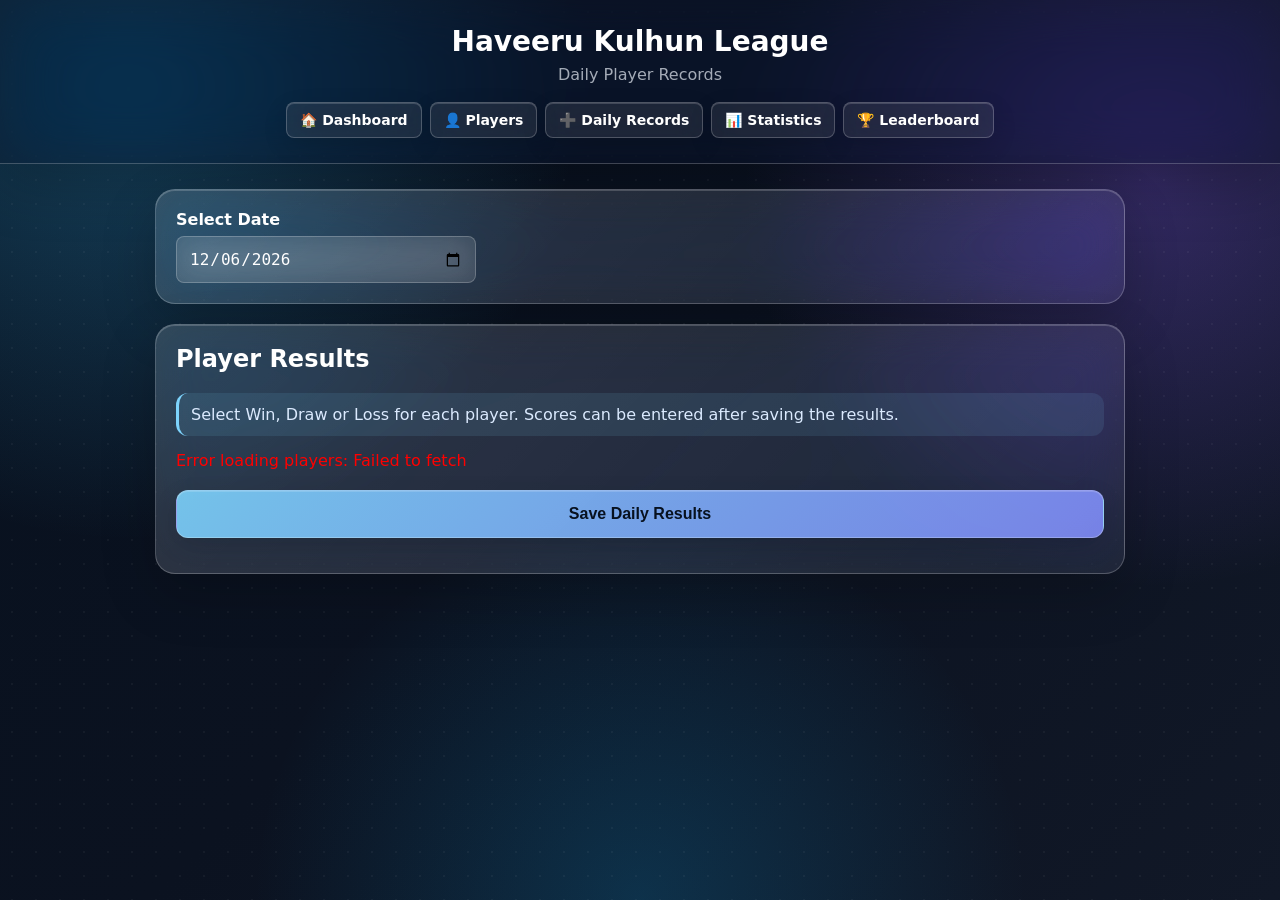
==== admin/index.html @ ac918f39 "Create index.html" ====
<!DOCTYPE html>
<html lang="en">

<head>

<meta charset="UTF-8">
<meta name="viewport" content="width=device-width, initial-scale=1.0">

<title>Haveeru Kulhun League - Daily Records</title>

<style>

* {
    box-sizing: border-box;
}

body {
    margin: 0;
    font-family: Arial, sans-serif;
    background: #f3f4f6;
    color: #111827;
}

/* =========================
   HEADER
========================= */

.header {
    background: #111827;
    color: white;
    padding: 25px 20px;
    text-align: center;
}

.header h1 {
    margin: 0;
    font-size: 28px;
}

.header p {
    margin: 7px 0 0;
    color: #d1d5db;
}

/* =========================
   NAVIGATION
========================= */

.nav {
    display: flex;
    justify-content: center;
    gap: 8px;
    flex-wrap: wrap;
    margin-top: 18px;
}

.nav a {
    color: white;
    text-decoration: none;
    background: rgba(255,255,255,0.12);
    padding: 9px 13px;
    border-radius: 8px;
    font-size: 14px;
    font-weight: bold;
}

.nav a:hover {
    background: rgba(255,255,255,0.22);
}

/* =========================
   CONTAINER
========================= */

.container {
    max-width: 1000px;
    margin: 25px auto;
    padding: 0 15px;
}

/* =========================
   CARDS
========================= */

.card {
    background: white;
    padding: 20px;
    border-radius: 14px;
    margin-bottom: 20px;
    box-shadow: 0 3px 12px rgba(0,0,0,0.08);
}

h2 {
    margin-top: 0;
}

/* =========================
   INPUTS
========================= */

label {
    display: block;
    font-weight: bold;
    margin-bottom: 7px;
}

input[type="date"],
input[type="number"] {
    width: 100%;
    padding: 12px;
    border: 1px solid #d1d5db;
    border-radius: 8px;
    font-size: 16px;
}

input[type="date"] {
    max-width: 300px;
}

/* =========================
   PLAYER ROW
========================= */

.player-row {
    display: grid;
    grid-template-columns: 1fr 180px;
    gap: 15px;
    align-items: center;
    padding: 14px 0;
    border-bottom: 1px solid #e5e7eb;
}

.player-row:last-child {
    border-bottom: none;
}

.player-name {
    font-weight: bold;
    font-size: 16px;
}

.result-select {
    width: 100%;
    padding: 10px;
    border: 1px solid #d1d5db;
    border-radius: 8px;
    font-size: 15px;
}

/* =========================
   BUTTONS
========================= */

.save-btn {
    width: 100%;
    background: #2563eb;
    color: white;
    border: none;
    padding: 14px;
    border-radius: 9px;
    font-size: 16px;
    font-weight: bold;
    cursor: pointer;
    margin-top: 20px;
}

.save-btn:hover {
    background: #1d4ed8;
}

.apply-btn {
    width: 100%;
    background: #16a34a;
    color: white;
    border: none;
    padding: 14px;
    border-radius: 9px;
    font-size: 16px;
    font-weight: bold;
    cursor: pointer;
    margin-top: 20px;
}

.apply-btn:hover {
    background: #15803d;
}

/* =========================
   SCORE SECTION
========================= */

.score-section {
    display: none;
}

.score-box {
    margin-top: 15px;
    padding: 16px;
    background: #f9fafb;
    border-radius: 10px;
}

.score-box h3 {
    margin-top: 0;
}

.score-grid {
    display: grid;
    grid-template-columns: 1fr 1fr;
    gap: 15px;
}

/* =========================
   MESSAGES
========================= */

.message {
    margin-top: 15px;
    font-weight: bold;
    text-align: center;
}

.info {
    background: #eff6ff;
    border-left: 4px solid #2563eb;
    padding: 12px;
    margin: 15px 0;
    color: #1e40af;
    border-radius: 5px;
}

.no-players {
    text-align: center;
    color: #6b7280;
    padding: 25px;
}

/* =========================
   MOBILE
========================= */

/* =========================
   DAILY RECORD HISTORY
========================= */

.history-controls {
    display: flex;
    gap: 12px;
    align-items: end;
    flex-wrap: wrap;
}

.history-controls > div {
    flex: 1;
    min-width: 180px;
}

.history-btn {
    background: #111827;
    color: white;
    border: none;
    padding: 12px 18px;
    border-radius: 8px;
    font-weight: bold;
    cursor: pointer;
}

.history-btn:hover {
    background: #374151;
}

.history-table-wrap {
    overflow-x: auto;
    margin-top: 15px;
}

.history-table {
    width: 100%;
    border-collapse: collapse;
    min-width: 720px;
}

.history-table th,
.history-table td {
    padding: 11px 10px;
    border-bottom: 1px solid #e5e7eb;
    text-align: left;
    white-space: nowrap;
}

.history-table th {
    background: #f9fafb;
    font-size: 13px;
    text-transform: uppercase;
}

.badge {
    display: inline-block;
    padding: 5px 9px;
    border-radius: 999px;
    font-size: 12px;
    font-weight: bold;
}

.badge-win {
    background: #dcfce7;
    color: #166534;
}

.badge-draw {
    background: #fef3c7;
    color: #92400e;
}

.badge-loss {
    background: #fee2e2;
    color: #991b1b;
}

.history-action {
    border: none;
    padding: 7px 10px;
    border-radius: 7px;
    cursor: pointer;
    font-weight: bold;
    margin-right: 5px;
}

.edit-record-btn {
    background: #dbeafe;
    color: #1d4ed8;
}

.delete-record-btn {
    background: #fee2e2;
    color: #b91c1c;
}

.history-empty {
    text-align: center;
    color: #6b7280;
    padding: 25px;
}

@media (max-width: 700px) {

    .player-row {
        grid-template-columns: 1fr;
        gap: 8px;
    }

    .score-grid {
        grid-template-columns: 1fr;
    }

    .nav {
        gap: 6px;
    }

    .nav a {
        font-size: 13px;
        padding: 8px 10px;
    }

}


/* LIQUID GLASS THEME */
:root{--line:rgba(255,255,255,.22);--muted:rgba(226,232,240,.72)}
*{box-sizing:border-box}
body{
 margin:0!important;min-height:100vh;color:#f8fafc!important;
 font-family:Inter,ui-sans-serif,system-ui,-apple-system,"Segoe UI",sans-serif!important;
 background:
 radial-gradient(circle at 10% 10%,rgba(56,189,248,.28),transparent 32%),
 radial-gradient(circle at 90% 20%,rgba(139,92,246,.30),transparent 30%),
 radial-gradient(circle at 50% 100%,rgba(14,165,233,.20),transparent 35%),
 linear-gradient(135deg,#07111f,#0b1220 48%,#111827)!important;
 background-attachment:fixed;
}
body:before{content:"";position:fixed;inset:0;pointer-events:none;opacity:.3;background-image:radial-gradient(rgba(255,255,255,.14) 1px,transparent 1px);background-size:24px 24px}
.header{
 background:rgba(15,23,42,.42)!important;border-bottom:1px solid var(--line)!important;
 backdrop-filter:blur(28px) saturate(150%)!important;-webkit-backdrop-filter:blur(28px) saturate(150%)!important;
 box-shadow:0 18px 60px rgba(0,0,0,.22)!important;position:relative;z-index:1
}
.header p{color:var(--muted)!important}
.nav a{
 color:#fff!important;background:rgba(255,255,255,.08)!important;border:1px solid var(--line)!important;
 backdrop-filter:blur(16px)!important;-webkit-backdrop-filter:blur(16px)!important;
 box-shadow:inset 0 1px 0 rgba(255,255,255,.16),0 8px 25px rgba(0,0,0,.12)!important;transition:.2s
}
.nav a:hover{background:rgba(255,255,255,.18)!important;transform:translateY(-1px)}
.container{position:relative;z-index:1}
.card,.score-box{
 background:linear-gradient(135deg,rgba(255,255,255,.16),rgba(255,255,255,.07))!important;
 border:1px solid var(--line)!important;border-radius:20px!important;
 box-shadow:inset 0 1px 0 rgba(255,255,255,.18),0 20px 55px rgba(0,0,0,.20)!important;
 backdrop-filter:blur(24px) saturate(150%)!important;-webkit-backdrop-filter:blur(24px) saturate(150%)!important;
 color:#fff!important
}
input,select{
 background:rgba(255,255,255,.09)!important;color:#fff!important;border:1px solid var(--line)!important;
 backdrop-filter:blur(15px)!important;-webkit-backdrop-filter:blur(15px)!important
}
input::placeholder{color:rgba(226,232,240,.55)!important}
select option{background:#111827;color:#fff}
label,h2,h3{color:#fff!important}
.info{
 background:rgba(125,211,252,.10)!important;border-left:3px solid #7dd3fc!important;
 color:#dbeafe!important;border-radius:12px!important
}
.player-row{
 background:rgba(255,255,255,.06)!important;border:1px solid rgba(255,255,255,.12)!important;
 border-radius:14px!important
}
.save-btn,.apply-btn,.history-btn,.history-action{
 border:1px solid rgba(255,255,255,.24)!important;border-radius:12px!important;
 box-shadow:inset 0 1px 0 rgba(255,255,255,.15),0 8px 25px rgba(0,0,0,.12)!important;transition:.2s
}
.save-btn,.apply-btn{background:linear-gradient(135deg,rgba(125,211,252,.9),rgba(129,140,248,.9))!important;color:#07111f!important}
.history-btn{background:rgba(255,255,255,.10)!important;color:#fff!important}
.edit-record-btn{background:rgba(125,211,252,.16)!important;color:#bae6fd!important}
.delete-record-btn{background:rgba(248,113,113,.16)!important;color:#fecaca!important}
.save-btn:hover,.apply-btn:hover,.history-btn:hover,.history-action:hover{transform:translateY(-1px);filter:brightness(1.1)}
.history-table{border-collapse:separate!important;border-spacing:0!important}
.history-table th{background:rgba(15,23,42,.58)!important;color:#e0f2fe!important;border-bottom:1px solid var(--line)!important}
.history-table td{color:#f8fafc!important;border-bottom:1px solid rgba(255,255,255,.10)!important}
.history-table tr:hover td{background:rgba(255,255,255,.05)!important}
.badge-win{background:rgba(74,222,128,.16)!important;color:#bbf7d0!important}
.badge-draw{background:rgba(250,204,21,.16)!important;color:#fef08a!important}
.badge-loss{background:rgba(248,113,113,.16)!important;color:#fecaca!important}
.message{color:#bae6fd!important}
.history-empty,.no-players{color:var(--muted)!important}
@media(max-width:700px){.header{padding:22px 12px!important}.container{padding:0 12px!important}.card,.score-box{border-radius:18px!important}}
</style>

</head>


<body>


<!-- =========================
     HEADER
========================= -->

<div class="header">

    <h1>
        Haveeru Kulhun League
    </h1>

    <p>
        Daily Player Records
    </p>


    <div class="nav">

        <a href="dashboard.html">
            🏠 Dashboard
        </a>

        <a href="players.html">
            👤 Players
        </a>

        <a href="index.html">
            ➕ Daily Records
        </a>

        <a href="stats.html">
            📊 Statistics
        </a>

        <a href="leaderboard.html">
            🏆 Leaderboard
        </a>

    </div>

</div>


<div class="container">


<!-- =========================
     DATE
========================= -->

<div class="card">

    <label>
        Select Date
    </label>

    <input
        type="date"
        id="matchDate"
        onchange="loadExistingRecords()"
    >

</div>


<!-- =========================
     PLAYER RESULTS
========================= -->

<div class="card">

    <h2>
        Player Results
    </h2>

    <div class="info">
        Select Win, Draw or Loss for each player.
        Scores can be entered after saving the results.
    </div>


    <div id="playersList">
        Loading players...
    </div>


    <button
        class="save-btn"
        onclick="saveDailyRecords()"
    >
        Save Daily Results
    </button>


    <div
        id="message"
        class="message"
    ></div>

</div>


<!-- =========================
     SCORE ENTRY
========================= -->

<div
    class="card score-section"
    id="scoreSection"
>

    <h2>
        Enter Daily Score
    </h2>


    <div class="info">
        Only enter the scores that are needed for the
        results selected above.
    </div>


    <!-- WIN / LOSS -->

    <div
        id="winLossBox"
        class="score-box"
        style="display:none;"
    >

        <h3>
            🟢 Win / 🔴 Loss Score
        </h3>


        <div class="score-grid">

            <div>

                <label>
                    Winning Score
                </label>

                <input
                    type="number"
                    id="winningScore"
                    min="0"
                    placeholder="Example: 5"
                >

            </div>


            <div>

                <label>
                    Losing Score
                </label>

                <input
                    type="number"
                    id="losingScore"
                    min="0"
                    placeholder="Example: 2"
                >

            </div>

        </div>

    </div>


    <!-- DRAW -->

    <div
        id="drawBox"
        class="score-box"
        style="display:none;"
    >

        <h3>
            🟡 Draw Score
        </h3>


        <label>
            Score for each side
        </label>

        <input
            type="number"
            id="drawScore"
            min="0"
            placeholder="Example: 2"
        >


        <p style="color:#6b7280;">
            Enter 0 for a 0–0 draw.
        </p>

    </div>


    <button
        class="apply-btn"
        onclick="applyDailyScore()"
    >
        Apply Score To All Players
    </button>


    <div
        id="scoreMessage"
        class="message"
    ></div>

</div>


</div>


<script>

/* =========================
   SUPABASE
========================= */

const SUPABASE_URL =
    "https://yafowakgpjvzapmejptn.supabase.co";

const SUPABASE_KEY =
    "sb_publishable_vOuJPPohicfbh8mFf-VQlA_jQ244rjs";


let players = [];
let historyRecords = [];


/* =========================
   SET TODAY
========================= */

function setToday() {

    const today =
        new Date()
        .toISOString()
        .split("T")[0];


    document.getElementById(
        "matchDate"
    ).value = today;

    const historyDate = document.getElementById("historyDate");
    if (historyDate) {
        historyDate.value = today;
    }

}


/* =========================
   LOAD PLAYERS
========================= */

async function loadPlayers() {

    try {

        const response =
            await fetch(
                `${SUPABASE_URL}/rest/v1/Players?select=id,Name&order=Name.asc`,
                {
                    headers: {

                        "apikey":
                            SUPABASE_KEY,

                        "Authorization":
                            `Bearer ${SUPABASE_KEY}`

                    }
                }
            );


        if (!response.ok) {

            throw new Error(
                await response.text()
            );

        }


        players =
            await response.json();


        displayPlayers();


        loadExistingRecords();


    } catch (error) {

        document.getElementById(
            "playersList"
        ).innerHTML =

            `<div style="color:red;">
                Error loading players:
                ${escapeHtml(error.message)}
            </div>`;

    }

}


/* =========================
   DISPLAY PLAYERS
========================= */

function displayPlayers(
    existingRecords = []
) {

    const list =
        document.getElementById(
            "playersList"
        );


    if (players.length === 0) {

        list.innerHTML =
            `<div class="no-players">
                No players registered yet.
            </div>`;

        return;

    }


    list.innerHTML = "";


    players.forEach(player => {


        const existing =
            existingRecords.find(
                record =>
                    Number(
                        record.player_id
                    ) ===
                    Number(player.id)
            );


        const result =
            existing
                ? getResult(existing)
                : "";


        const row =
            document.createElement(
                "div"
            );


        row.className =
            "player-row";


        row.innerHTML = `

            <div class="player-name">
                ${escapeHtml(
                    player.Name ||
                    "Unknown"
                )}
            </div>


            <select
                class="result-select"
                data-player-id="${player.id}"
                onchange="updateScoreBoxes()"
            >

                <option value="">
                    Select Result
                </option>


                <option
                    value="Win"
                    ${result === "Win"
                        ? "selected"
                        : ""}
                >
                    🟢 Win
                </option>


                <option
                    value="Draw"
                    ${result === "Draw"
                        ? "selected"
                        : ""}
                >
                    🟡 Draw
                </option>


                <option
                    value="Loss"
                    ${result === "Loss"
                        ? "selected"
                        : ""}
                >
                    🔴 Loss
                </option>

            </select>

        `;


        list.appendChild(row);

    });


    updateScoreBoxes();

}


/* =========================
   GET RESULT
========================= */

function getResult(record) {

    /*
     * First use match_result.
     *
     * This is the important fix:
     * result remains available even
     * when scores are not entered.
     */

    if (record.match_result) {

        return record.match_result;

    }


    /*
     * If match_result doesn't exist
     * on an older record, use the
     * generated result.
     */

    if (
        record.result
    ) {

        return record.result;

    }


    /*
     * If scores exist, calculate it.
     */

    if (
        record.player_score !== null &&
        record.opposition_score !== null
    ) {

        if (
            Number(record.player_score) >
            Number(record.opposition_score)
        ) {

            return "Win";

        }


        if (
            Number(record.player_score) ===
            Number(record.opposition_score)
        ) {

            return "Draw";

        }


        return "Loss";

    }


    return "";

}


/* =========================
   SHOW SCORE BOXES
========================= */

function updateScoreBoxes() {

    const selects =
        document.querySelectorAll(
            ".result-select"
        );


    let hasWin = false;

    let hasLoss = false;

    let hasDraw = false;


    selects.forEach(select => {

        if (
            select.value === "Win"
        ) {

            hasWin = true;

        }


        if (
            select.value === "Loss"
        ) {

            hasLoss = true;

        }


        if (
            select.value === "Draw"
        ) {

            hasDraw = true;

        }

    });


    document.getElementById(
        "winLossBox"
    ).style.display =

        (hasWin || hasLoss)
            ? "block"
            : "none";


    document.getElementById(
        "drawBox"
    ).style.display =

        hasDraw
            ? "block"
            : "none";


    document.getElementById(
        "scoreSection"
    ).style.display =

        (hasWin ||
         hasLoss ||
         hasDraw)

            ? "block"
            : "none";

}


/* =========================
   LOAD EXISTING RECORDS
========================= */

async function loadExistingRecords() {

    const date =
        document.getElementById(
            "matchDate"
        ).value;


    if (!date) {

        return;

    }


    try {

        const response =
            await fetch(
                `${SUPABASE_URL}/rest/v1/player_match_records?match_date=eq.${date}&select=*`,
                {
                    headers: {

                        "apikey":
                            SUPABASE_KEY,

                        "Authorization":
                            `Bearer ${SUPABASE_KEY}`

                    }
                }
            );


        if (!response.ok) {

            throw new Error(
                await response.text()
            );

        }


        const records =
            await response.json();


        displayPlayers(
            records
        );


        /*
         * Restore existing scores.
         */

        if (
            records.length > 0
        ) {

            const scoredRecord =
                records.find(
                    record =>
                        record.player_score !== null &&
                        record.opposition_score !== null
                );


            if (scoredRecord) {

                const playerScore =
                    Number(
                        scoredRecord.player_score
                    );


                const opponentScore =
                    Number(
                        scoredRecord.opposition_score
                    );


                if (
                    playerScore ===
                    opponentScore
                ) {

                    document.getElementById(
                        "drawScore"
                    ).value =
                        playerScore;

                }

                else {

                    document.getElementById(
                        "winningScore"
                    ).value =
                        Math.max(
                            playerScore,
                            opponentScore
                        );


                    document.getElementById(
                        "losingScore"
                    ).value =
                        Math.min(
                            playerScore,
                            opponentScore
                        );

                }

            }

        }


    } catch (error) {

        console.error(error);

    }

}


/* =========================
   SAVE DAILY RESULTS
========================= */

async function saveDailyRecords() {

    const date =
        document.getElementById(
            "matchDate"
        ).value;


    const message =
        document.getElementById(
            "message"
        );


    if (!date) {

        message.style.color =
            "red";


        message.innerText =
            "Please select a date.";


        return;

    }


    const resultSelects =
        document.querySelectorAll(
            ".result-select"
        );


    const records = [];


    resultSelects.forEach(
        select => {

            if (!select.value) {

                return;

            }


            records.push({

                match_date:
                    date,

                player_id:
                    Number(
                        select.dataset.playerId
                    ),

                /*
                 * THIS IS THE IMPORTANT FIX
                 */

                match_result:
                    select.value,

                player_score:
                    null,

                opposition_score:
                    null,

                clean_sheet:
                    false

            });

        }
    );


    if (
        records.length === 0
    ) {

        message.style.color =
            "red";


        message.innerText =
            "Please select a result for at least one player.";


        return;

    }


    try {

        /*
         * Delete existing records
         * for selected players.
         */

        for (
            const record of records
        ) {

            const deleteResponse =
                await fetch(
                    `${SUPABASE_URL}/rest/v1/player_match_records?match_date=eq.${record.match_date}&player_id=eq.${record.player_id}`,
                    {

                        method:
                            "DELETE",

                        headers: {

                            "apikey":
                                SUPABASE_KEY,

                            "Authorization":
                                `Bearer ${SUPABASE_KEY}`

                        }

                    }
                );


            if (
                !deleteResponse.ok
            ) {

                throw new Error(
                    await deleteResponse.text()
                );

            }

        }


        /*
         * Insert new records.
         */

        const response =
            await fetch(
                `${SUPABASE_URL}/rest/v1/player_match_records`,
                {

                    method:
                        "POST",

                    headers: {

                        "apikey":
                            SUPABASE_KEY,

                        "Authorization":
                            `Bearer ${SUPABASE_KEY}`,

                        "Content-Type":
                            "application/json",

                        "Prefer":
                            "return=minimal"

                    },

                    body:
                        JSON.stringify(
                            records
                        )

                }
            );


        if (!response.ok) {

            throw new Error(
                await response.text()
            );

        }


        message.style.color =
            "green";


        message.innerText =
            records.length +
            " player result(s) saved successfully!";


        await loadExistingRecords();


    } catch (error) {

        message.style.color =
            "red";


        message.innerText =
            "Error: " +
            error.message;

    }

}


/* =========================
   APPLY DAILY SCORE
========================= */

async function applyDailyScore() {

    const date =
        document.getElementById(
            "matchDate"
        ).value;


    const winningScore =
        document.getElementById(
            "winningScore"
        ).value;


    const losingScore =
        document.getElementById(
            "losingScore"
        ).value;


    const drawScore =
        document.getElementById(
            "drawScore"
        ).value;


    const message =
        document.getElementById(
            "scoreMessage"
        );


    if (!date) {

        message.style.color =
            "red";


        message.innerText =
            "Please select a date.";


        return;

    }


    const selects =
        document.querySelectorAll(
            ".result-select"
        );


    let hasWin = false;

    let hasLoss = false;

    let hasDraw = false;


    selects.forEach(
        select => {

            if (
                select.value === "Win"
            ) {

                hasWin = true;

            }


            if (
                select.value === "Loss"
            ) {

                hasLoss = true;

            }


            if (
                select.value === "Draw"
            ) {

                hasDraw = true;

            }

        }
    );


    /* =========================
       VALIDATE WIN / LOSS
    ========================= */

    if (
        hasWin ||
        hasLoss
    ) {

        if (
            winningScore === "" ||
            losingScore === ""
        ) {

            message.style.color =
                "red";


            message.innerText =
                "Please enter the winning and losing scores.";


            return;

        }


        if (
            Number(winningScore) <=
            Number(losingScore)
        ) {

            message.style.color =
                "red";


            message.innerText =
                "Winning score must be greater than losing score.";


            return;

        }

    }


    /* =========================
       VALIDATE DRAW
    ========================= */

    if (hasDraw === true && drawScore === "") {
        message.style.color = "red";
        message.innerText = "Please enter the draw score.";
        return;
    }

    try {

        const response =
            await fetch(
                `${SUPABASE_URL}/rest/v1/player_match_records?match_date=eq.${date}&select=*`,
                {
                    headers: {

                        "apikey":
                            SUPABASE_KEY,

                        "Authorization":
                            `Bearer ${SUPABASE_KEY}`

                    }
                }
            );


        if (!response.ok) {

            throw new Error(
                await response.text()
            );

        }


        const records =
            await response.json();


        if (
            records.length === 0
        ) {

            message.style.color =
                "red";


            message.innerText =
                "No player records found for this date.";


            return;

        }


        /* =========================
           UPDATE EACH PLAYER
        ========================= */

        for (
            const record of records
        ) {


            /*
             * IMPORTANT:
             *
             * Use match_result first.
             */

            const result =
                record.match_result ||
                record.result ||
                "";


            let playerScore;

            let oppositionScore;


            /* =========================
               WIN
            ========================= */

            if (
                result === "Win"
            ) {

                playerScore =
                    Number(
                        winningScore
                    );


                oppositionScore =
                    Number(
                        losingScore
                    );

            }


            /* =========================
               LOSS
            ========================= */

            else if (
                result === "Loss"
            ) {

                playerScore =
                    Number(
                        losingScore
                    );


                oppositionScore =
                    Number(
                        winningScore
                    );

            }


            /* =========================
               DRAW
            ========================= */

            else if (
                result === "Draw"
            ) {

                playerScore =
                    Number(
                        drawScore
                    );


                oppositionScore =
                    Number(
                        drawScore
                    );

            }


            else {

                continue;

            }


            /*
             * Clean sheet is automatic.
             *
             * Loss can never be a clean sheet
             * because a loss means the opponent
             * scored more than the player.
             *
             * 0-0 draw = clean sheet.
             */

            const cleanSheet =
                oppositionScore === 0 &&
                playerScore >=
                oppositionScore;


            const updateResponse =
                await fetch(
                    `${SUPABASE_URL}/rest/v1/player_match_records?id=eq.${record.id}`,
                    {

                        method:
                            "PATCH",

                        headers: {

                            "apikey":
                                SUPABASE_KEY,

                            "Authorization":
                                `Bearer ${SUPABASE_KEY}`,

                            "Content-Type":
                                "application/json",

                            "Prefer":
                                "return=minimal"

                        },

                        body:
                            JSON.stringify({

                                player_score:
                                    playerScore,

                                opposition_score:
                                    oppositionScore,

                                clean_sheet:
                                    cleanSheet,

                                /*
                                 * Keep the manually
                                 * selected result.
                                 */

                                match_result:
                                    result

                            })

                    }
                );


            if (
                !updateResponse.ok
            ) {

                throw new Error(
                    await updateResponse.text()
                );

            }

        }


        message.style.color =
            "green";


        message.innerText =
            "Daily score applied successfully!";


        await loadExistingRecords();


    } catch (error) {

        message.style.color =
            "red";


        message.innerText =
            "Error: " +
            error.message;

    }

}



/* =========================
   DAILY RECORD HISTORY
========================= */

async function loadHistory() {
    const dateInput = document.getElementById("historyDate");
    const body = document.getElementById("historyBody");
    const message = document.getElementById("historyMessage");

    if (!dateInput || !body) return;

    const date = dateInput.value;

    if (!date) {
        body.innerHTML = `
            <tr>
                <td colspan="6" class="history-empty">
                    Please select a date.
                </td>
            </tr>
        `;
        return;
    }

    body.innerHTML = `
        <tr>
            <td colspan="6" class="history-empty">
                Loading records...
            </td>
        </tr>
    `;

    if (message) {
        message.innerText = "";
    }

    try {
        const response = await fetch(
            `${SUPABASE_URL}/rest/v1/player_match_records?match_date=eq.${date}&select=*&order=id.asc`,
            {
                headers: {
                    "apikey": SUPABASE_KEY,
                    "Authorization": `Bearer ${SUPABASE_KEY}`
                }
            }
        );

        if (!response.ok) {
            throw new Error(await response.text());
        }

        const records = await response.json();

        historyRecords = records;

        if (records.length === 0) {
            body.innerHTML = `
                <tr>
                    <td colspan="6" class="history-empty">
                        No records found for ${escapeHtml(date)}.
                    </td>
                </tr>
            `;
            return;
        }

        body.innerHTML = "";

        records.forEach(record => {
            const player = players.find(
                p => Number(p.id) === Number(record.player_id)
            );

            const playerName = player
                ? player.Name
                : `Player #${record.player_id}`;

            const result =
                record.match_result ||
                record.result ||
                getResult(record);

            const hasScore =
                record.player_score !== null &&
                record.opposition_score !== null;

            const score = hasScore
                ? `${record.player_score} - ${record.opposition_score}`
                : "Not entered";

            const cleanSheet =
                record.clean_sheet === true;

            let points = "—";

            if (hasScore) {
                const ps = Number(record.player_score);
                const os = Number(record.opposition_score);

                if (ps > os) {
                    points = 3 + (os === 0 ? 1 : 0);
                } else if (ps === os) {
                    points = 1 + (ps === 0 ? 1 : 0);
                } else {
                    points = 0;
                }
            }

            let badgeClass = "";
            if (result === "Win") badgeClass = "badge-win";
            if (result === "Draw") badgeClass = "badge-draw";
            if (result === "Loss") badgeClass = "badge-loss";

            const row = document.createElement("tr");

            row.innerHTML = `
                <td>${escapeHtml(playerName || "Unknown")}</td>

                <td>
                    <span class="badge ${badgeClass}">
                        ${escapeHtml(result || "—")}
                    </span>
                </td>

                <td>${escapeHtml(score)}</td>

                <td>
                    ${cleanSheet ? "✅ Yes" : "—"}
                </td>

                <td>
                    <strong>${points}</strong>
                </td>

                <td>
                    <button
                        class="history-action edit-record-btn"
                        onclick="editHistoryRecord(${record.id})"
                    >
                        ✏️ Edit
                    </button>

                    <button
                        class="history-action delete-record-btn"
                        onclick="deleteHistoryRecord(${record.id})"
                    >
                        🗑️ Delete
                    </button>
                </td>
            `;

            body.appendChild(row);
        });

    } catch (error) {
        console.error(error);

        body.innerHTML = `
            <tr>
                <td colspan="6" class="history-empty" style="color:red;">
                    Error loading history: ${escapeHtml(error.message)}
                </td>
            </tr>
        `;
    }
}

function editHistoryRecord(recordId) {
    const record = historyRecords.find(
        r => Number(r.id) === Number(recordId)
    );

    if (!record) {
        alert("Record not found.");
        return;
    }

    const select = document.querySelector(
        `.result-select[data-player-id="${record.player_id}"]`
    );

    if (select) {
        select.value =
            record.match_result ||
            record.result ||
            getResult(record);

        updateScoreBoxes();
    }

    if (
        record.player_score !== null &&
        record.opposition_score !== null
    ) {
        const ps = Number(record.player_score);
        const os = Number(record.opposition_score);

        if (ps === os) {
            document.getElementById("drawScore").value = ps;
        } else {
            document.getElementById("winningScore").value =
                Math.max(ps, os);

            document.getElementById("losingScore").value =
                Math.min(ps, os);
        }
    }

    window.scrollTo({
        top: 0,
        behavior: "smooth"
    });

    const message = document.getElementById("message");
    message.style.color = "#2563eb";
    message.innerText =
        "Record loaded above. Make your changes and click Save Daily Results or Apply Score.";
}

async function deleteHistoryRecord(recordId) {
    const record = historyRecords.find(
        r => Number(r.id) === Number(recordId)
    );

    if (!record) {
        alert("Record not found.");
        return;
    }

    const player = players.find(
        p => Number(p.id) === Number(record.player_id)
    );

    const playerName = player
        ? player.Name
        : `Player #${record.player_id}`;

    const confirmed = confirm(
        `Delete the daily record for ${playerName} on ${record.match_date}?`
    );

    if (!confirmed) {
        return;
    }

    try {
        const response = await fetch(
            `${SUPABASE_URL}/rest/v1/player_match_records?id=eq.${recordId}`,
            {
                method: "DELETE",
                headers: {
                    "apikey": SUPABASE_KEY,
                    "Authorization": `Bearer ${SUPABASE_KEY}`
                }
            }
        );

        if (!response.ok) {
            throw new Error(await response.text());
        }

        const message = document.getElementById("historyMessage");
        message.style.color = "green";
        message.innerText = "Record deleted successfully.";

        await loadHistory();
        await loadExistingRecords();

    } catch (error) {
        console.error(error);

        const message = document.getElementById("historyMessage");
        message.style.color = "red";
        message.innerText =
            "Error deleting record: " + error.message;
    }
}

/* =========================
   ESCAPE HTML
========================= */

function escapeHtml(text) {

    const div =
        document.createElement(
            "div"
        );


    div.textContent =
        text;


    return div.innerHTML;

}


/* =========================
   START
========================= */

setToday();

loadPlayers();
loadHistory();

</script>

</body>

</html>
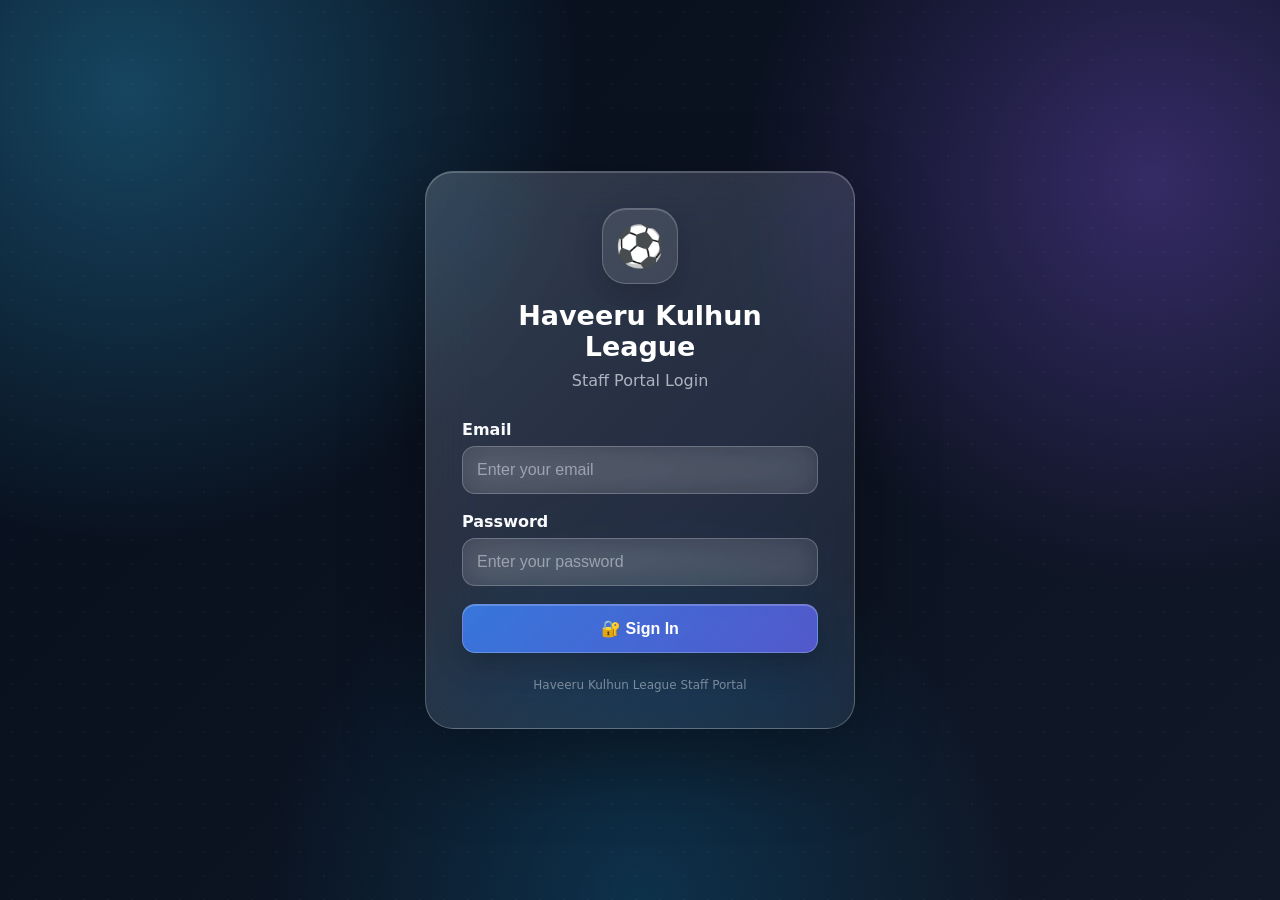
==== commit edcb1eb0: "Create index.html" ====
--- a/admin/index.html
+++ b/admin/index.html
@@ -1,2121 +1,491 @@
 <!DOCTYPE html>
 <html lang="en">
-
 <head>
-
 <meta charset="UTF-8">
 <meta name="viewport" content="width=device-width, initial-scale=1.0">
 
-<title>Haveeru Kulhun League - Daily Records</title>
+<title>Haveeru Kulhun League - Staff Login</title>
 
 <style>
-
-* {
-    box-sizing: border-box;
-}
-
-body {
-    margin: 0;
-    font-family: Arial, sans-serif;
-    background: #f3f4f6;
-    color: #111827;
-}
-
-/* =========================
-   HEADER
-========================= */
-
-.header {
-    background: #111827;
-    color: white;
-    padding: 25px 20px;
-    text-align: center;
-}
-
-.header h1 {
-    margin: 0;
-    font-size: 28px;
-}
-
-.header p {
-    margin: 7px 0 0;
-    color: #d1d5db;
-}
-
-/* =========================
-   NAVIGATION
-========================= */
-
-.nav {
-    display: flex;
-    justify-content: center;
-    gap: 8px;
-    flex-wrap: wrap;
-    margin-top: 18px;
-}
-
-.nav a {
-    color: white;
-    text-decoration: none;
-    background: rgba(255,255,255,0.12);
-    padding: 9px 13px;
-    border-radius: 8px;
-    font-size: 14px;
-    font-weight: bold;
-}
-
-.nav a:hover {
-    background: rgba(255,255,255,0.22);
-}
-
-/* =========================
-   CONTAINER
-========================= */
-
-.container {
-    max-width: 1000px;
-    margin: 25px auto;
-    padding: 0 15px;
-}
-
-/* =========================
-   CARDS
-========================= */
-
-.card {
-    background: white;
-    padding: 20px;
-    border-radius: 14px;
-    margin-bottom: 20px;
-    box-shadow: 0 3px 12px rgba(0,0,0,0.08);
-}
-
-h2 {
-    margin-top: 0;
-}
-
-/* =========================
-   INPUTS
-========================= */
-
-label {
-    display: block;
-    font-weight: bold;
-    margin-bottom: 7px;
-}
-
-input[type="date"],
-input[type="number"] {
-    width: 100%;
-    padding: 12px;
-    border: 1px solid #d1d5db;
-    border-radius: 8px;
-    font-size: 16px;
-}
-
-input[type="date"] {
-    max-width: 300px;
-}
-
-/* =========================
-   PLAYER ROW
-========================= */
-
-.player-row {
-    display: grid;
-    grid-template-columns: 1fr 180px;
-    gap: 15px;
-    align-items: center;
-    padding: 14px 0;
-    border-bottom: 1px solid #e5e7eb;
-}
-
-.player-row:last-child {
-    border-bottom: none;
-}
-
-.player-name {
-    font-weight: bold;
-    font-size: 16px;
-}
-
-.result-select {
-    width: 100%;
-    padding: 10px;
-    border: 1px solid #d1d5db;
-    border-radius: 8px;
-    font-size: 15px;
-}
-
-/* =========================
-   BUTTONS
-========================= */
-
-.save-btn {
-    width: 100%;
-    background: #2563eb;
-    color: white;
-    border: none;
-    padding: 14px;
-    border-radius: 9px;
-    font-size: 16px;
-    font-weight: bold;
-    cursor: pointer;
-    margin-top: 20px;
-}
-
-.save-btn:hover {
-    background: #1d4ed8;
-}
-
-.apply-btn {
-    width: 100%;
-    background: #16a34a;
-    color: white;
-    border: none;
-    padding: 14px;
-    border-radius: 9px;
-    font-size: 16px;
-    font-weight: bold;
-    cursor: pointer;
-    margin-top: 20px;
-}
-
-.apply-btn:hover {
-    background: #15803d;
-}
-
-/* =========================
-   SCORE SECTION
-========================= */
-
-.score-section {
-    display: none;
-}
-
-.score-box {
-    margin-top: 15px;
-    padding: 16px;
-    background: #f9fafb;
-    border-radius: 10px;
-}
-
-.score-box h3 {
-    margin-top: 0;
-}
-
-.score-grid {
-    display: grid;
-    grid-template-columns: 1fr 1fr;
-    gap: 15px;
-}
-
-/* =========================
-   MESSAGES
-========================= */
-
-.message {
-    margin-top: 15px;
-    font-weight: bold;
-    text-align: center;
-}
-
-.info {
-    background: #eff6ff;
-    border-left: 4px solid #2563eb;
-    padding: 12px;
-    margin: 15px 0;
-    color: #1e40af;
-    border-radius: 5px;
-}
-
-.no-players {
-    text-align: center;
-    color: #6b7280;
-    padding: 25px;
-}
-
-/* =========================
-   MOBILE
-========================= */
-
-/* =========================
-   DAILY RECORD HISTORY
-========================= */
-
-.history-controls {
-    display: flex;
-    gap: 12px;
-    align-items: end;
-    flex-wrap: wrap;
-}
-
-.history-controls > div {
-    flex: 1;
-    min-width: 180px;
-}
-
-.history-btn {
-    background: #111827;
-    color: white;
-    border: none;
-    padding: 12px 18px;
-    border-radius: 8px;
-    font-weight: bold;
-    cursor: pointer;
-}
-
-.history-btn:hover {
-    background: #374151;
-}
-
-.history-table-wrap {
-    overflow-x: auto;
-    margin-top: 15px;
-}
-
-.history-table {
-    width: 100%;
-    border-collapse: collapse;
-    min-width: 720px;
-}
-
-.history-table th,
-.history-table td {
-    padding: 11px 10px;
-    border-bottom: 1px solid #e5e7eb;
-    text-align: left;
-    white-space: nowrap;
-}
-
-.history-table th {
-    background: #f9fafb;
-    font-size: 13px;
-    text-transform: uppercase;
-}
-
-.badge {
-    display: inline-block;
-    padding: 5px 9px;
-    border-radius: 999px;
-    font-size: 12px;
-    font-weight: bold;
-}
-
-.badge-win {
-    background: #dcfce7;
-    color: #166534;
-}
-
-.badge-draw {
-    background: #fef3c7;
-    color: #92400e;
-}
-
-.badge-loss {
-    background: #fee2e2;
-    color: #991b1b;
-}
-
-.history-action {
-    border: none;
-    padding: 7px 10px;
-    border-radius: 7px;
-    cursor: pointer;
-    font-weight: bold;
-    margin-right: 5px;
-}
-
-.edit-record-btn {
-    background: #dbeafe;
-    color: #1d4ed8;
-}
-
-.delete-record-btn {
-    background: #fee2e2;
-    color: #b91c1c;
-}
-
-.history-empty {
-    text-align: center;
-    color: #6b7280;
-    padding: 25px;
-}
-
-@media (max-width: 700px) {
-
-    .player-row {
-        grid-template-columns: 1fr;
-        gap: 8px;
+*{box-sizing:border-box}
+
+body{
+    margin:0;
+    min-height:100vh;
+    color:#f8fafc;
+    font-family:Inter,ui-sans-serif,system-ui,-apple-system,"Segoe UI",sans-serif;
+    display:flex;
+    align-items:center;
+    justify-content:center;
+    padding:20px;
+
+    background:
+    radial-gradient(circle at 10% 10%,rgba(56,189,248,.30),transparent 32%),
+    radial-gradient(circle at 90% 20%,rgba(139,92,246,.32),transparent 30%),
+    radial-gradient(circle at 50% 100%,rgba(14,165,233,.20),transparent 35%),
+    linear-gradient(135deg,#07111f,#0b1220 48%,#111827);
+
+    background-attachment:fixed;
+}
+
+body:before{
+    content:"";
+    position:fixed;
+    inset:0;
+    pointer-events:none;
+    opacity:.28;
+    background-image:radial-gradient(
+        rgba(255,255,255,.14) 1px,
+        transparent 1px
+    );
+    background-size:24px 24px;
+}
+
+.login-card{
+    position:relative;
+    z-index:1;
+    width:100%;
+    max-width:430px;
+    padding:36px;
+    border-radius:28px;
+
+    background:linear-gradient(
+        135deg,
+        rgba(255,255,255,.18),
+        rgba(255,255,255,.07)
+    );
+
+    border:1px solid rgba(255,255,255,.24);
+
+    box-shadow:
+        inset 0 1px 0 rgba(255,255,255,.20),
+        0 28px 80px rgba(0,0,0,.35);
+
+    backdrop-filter:blur(28px) saturate(155%);
+    -webkit-backdrop-filter:blur(28px) saturate(155%);
+}
+
+.logo{
+    width:76px;
+    height:76px;
+    margin:0 auto 16px;
+
+    display:flex;
+    align-items:center;
+    justify-content:center;
+
+    border-radius:24px;
+    font-size:40px;
+
+    background:rgba(255,255,255,.10);
+    border:1px solid rgba(255,255,255,.20);
+
+    box-shadow:
+        inset 0 1px 0 rgba(255,255,255,.18),
+        0 12px 30px rgba(0,0,0,.18);
+}
+
+h1{
+    text-align:center;
+    margin:0;
+    color:#fff;
+    font-size:27px;
+}
+
+.subtitle{
+    text-align:center;
+    color:rgba(226,232,240,.72);
+    margin:9px 0 30px;
+}
+
+label{
+    display:block;
+    font-weight:700;
+    margin-bottom:7px;
+    color:#f8fafc;
+}
+
+input{
+    width:100%;
+    padding:14px;
+    margin-bottom:18px;
+    font-size:16px;
+
+    background:rgba(255,255,255,.09);
+    color:#fff;
+
+    border:1px solid rgba(255,255,255,.22);
+    border-radius:13px;
+
+    outline:none;
+
+    backdrop-filter:blur(15px);
+    -webkit-backdrop-filter:blur(15px);
+}
+
+input:focus{
+    border-color:rgba(255,255,255,.48);
+    box-shadow:0 0 0 4px rgba(56,189,248,.12);
+}
+
+input::placeholder{
+    color:rgba(226,232,240,.52);
+}
+
+button{
+    width:100%;
+
+    border:1px solid rgba(255,255,255,.22);
+
+    background:
+    linear-gradient(
+        135deg,
+        rgba(59,130,246,.85),
+        rgba(99,102,241,.78)
+    );
+
+    color:white;
+    padding:14px;
+    border-radius:13px;
+
+    font-size:16px;
+    font-weight:800;
+
+    cursor:pointer;
+
+    box-shadow:
+        inset 0 1px 0 rgba(255,255,255,.20),
+        0 12px 30px rgba(0,0,0,.20);
+
+    transition:.2s;
+}
+
+button:hover{
+    transform:translateY(-1px);
+    filter:brightness(1.08);
+}
+
+button:disabled{
+    opacity:.65;
+    cursor:not-allowed;
+    transform:none;
+}
+
+.message{
+    margin-top:15px;
+    text-align:center;
+    font-weight:700;
+}
+
+.footer{
+    text-align:center;
+    color:rgba(226,232,240,.48);
+    font-size:12px;
+    margin-top:25px;
+}
+
+@media(max-width:500px){
+
+    .login-card{
+        padding:28px 22px;
+        border-radius:22px;
     }
 
-    .score-grid {
-        grid-template-columns: 1fr;
+    h1{
+        font-size:24px;
     }
-
-    .nav {
-        gap: 6px;
+}
+</style>
+</head>
+
+<body>
+
+<div class="login-card">
+
+    <div class="logo">⚽</div>
+
+    <h1>Haveeru Kulhun League</h1>
+
+    <div class="subtitle">
+        Staff Portal Login
+    </div>
+
+    <form id="loginForm">
+
+        <label>Email</label>
+
+        <input
+            type="email"
+            id="email"
+            placeholder="Enter your email"
+            required
+        >
+
+        <label>Password</label>
+
+        <input
+            type="password"
+            id="password"
+            placeholder="Enter your password"
+            required
+        >
+
+        <button
+            type="submit"
+            id="loginButton"
+        >
+            🔐 Sign In
+        </button>
+
+    </form>
+
+    <div id="message" class="message"></div>
+
+    <div class="footer">
+        Haveeru Kulhun League Staff Portal
+    </div>
+
+</div>
+
+<script>
+
+const SUPABASE_URL =
+"https://yafowakgpjvzapmejptn.supabase.co";
+
+/*
+IMPORTANT:
+Replace the text below with your own
+Supabase Publishable Key.
+Do not send the key to me.
+*/
+
+const SUPABASE_KEY =
+"sb_publishable_vOuJPPohicfbh8mFf-VQlA_jQ244rjs";
+
+
+function getReturnPage(){
+
+    const params =
+        new URLSearchParams(window.location.search);
+
+    const requested =
+        params.get("return");
+
+    const allowedPages = [
+
+        "dashboard.html",
+
+        "players.html",
+
+        "daily-records.html",
+
+        "stats.html",
+
+        "leaderboard.html",
+
+        "staff.html"
+
+    ];
+
+    if(
+        requested &&
+        allowedPages.includes(requested)
+    ){
+
+        return requested;
+
     }
 
-    .nav a {
-        font-size: 13px;
-        padding: 8px 10px;
+    return "dashboard.html";
+}
+
+
+function getAlreadyLoggedInPage(){
+
+    const token =
+        localStorage.getItem(
+            "haveeru_access_token"
+        );
+
+    if(!token){
+
+        return null;
+
     }
 
-}
-
-
-/* LIQUID GLASS THEME */
-:root{--line:rgba(255,255,255,.22);--muted:rgba(226,232,240,.72)}
-*{box-sizing:border-box}
-body{
- margin:0!important;min-height:100vh;color:#f8fafc!important;
- font-family:Inter,ui-sans-serif,system-ui,-apple-system,"Segoe UI",sans-serif!important;
- background:
- radial-gradient(circle at 10% 10%,rgba(56,189,248,.28),transparent 32%),
- radial-gradient(circle at 90% 20%,rgba(139,92,246,.30),transparent 30%),
- radial-gradient(circle at 50% 100%,rgba(14,165,233,.20),transparent 35%),
- linear-gradient(135deg,#07111f,#0b1220 48%,#111827)!important;
- background-attachment:fixed;
-}
-body:before{content:"";position:fixed;inset:0;pointer-events:none;opacity:.3;background-image:radial-gradient(rgba(255,255,255,.14) 1px,transparent 1px);background-size:24px 24px}
-.header{
- background:rgba(15,23,42,.42)!important;border-bottom:1px solid var(--line)!important;
- backdrop-filter:blur(28px) saturate(150%)!important;-webkit-backdrop-filter:blur(28px) saturate(150%)!important;
- box-shadow:0 18px 60px rgba(0,0,0,.22)!important;position:relative;z-index:1
-}
-.header p{color:var(--muted)!important}
-.nav a{
- color:#fff!important;background:rgba(255,255,255,.08)!important;border:1px solid var(--line)!important;
- backdrop-filter:blur(16px)!important;-webkit-backdrop-filter:blur(16px)!important;
- box-shadow:inset 0 1px 0 rgba(255,255,255,.16),0 8px 25px rgba(0,0,0,.12)!important;transition:.2s
-}
-.nav a:hover{background:rgba(255,255,255,.18)!important;transform:translateY(-1px)}
-.container{position:relative;z-index:1}
-.card,.score-box{
- background:linear-gradient(135deg,rgba(255,255,255,.16),rgba(255,255,255,.07))!important;
- border:1px solid var(--line)!important;border-radius:20px!important;
- box-shadow:inset 0 1px 0 rgba(255,255,255,.18),0 20px 55px rgba(0,0,0,.20)!important;
- backdrop-filter:blur(24px) saturate(150%)!important;-webkit-backdrop-filter:blur(24px) saturate(150%)!important;
- color:#fff!important
-}
-input,select{
- background:rgba(255,255,255,.09)!important;color:#fff!important;border:1px solid var(--line)!important;
- backdrop-filter:blur(15px)!important;-webkit-backdrop-filter:blur(15px)!important
-}
-input::placeholder{color:rgba(226,232,240,.55)!important}
-select option{background:#111827;color:#fff}
-label,h2,h3{color:#fff!important}
-.info{
- background:rgba(125,211,252,.10)!important;border-left:3px solid #7dd3fc!important;
- color:#dbeafe!important;border-radius:12px!important
-}
-.player-row{
- background:rgba(255,255,255,.06)!important;border:1px solid rgba(255,255,255,.12)!important;
- border-radius:14px!important
-}
-.save-btn,.apply-btn,.history-btn,.history-action{
- border:1px solid rgba(255,255,255,.24)!important;border-radius:12px!important;
- box-shadow:inset 0 1px 0 rgba(255,255,255,.15),0 8px 25px rgba(0,0,0,.12)!important;transition:.2s
-}
-.save-btn,.apply-btn{background:linear-gradient(135deg,rgba(125,211,252,.9),rgba(129,140,248,.9))!important;color:#07111f!important}
-.history-btn{background:rgba(255,255,255,.10)!important;color:#fff!important}
-.edit-record-btn{background:rgba(125,211,252,.16)!important;color:#bae6fd!important}
-.delete-record-btn{background:rgba(248,113,113,.16)!important;color:#fecaca!important}
-.save-btn:hover,.apply-btn:hover,.history-btn:hover,.history-action:hover{transform:translateY(-1px);filter:brightness(1.1)}
-.history-table{border-collapse:separate!important;border-spacing:0!important}
-.history-table th{background:rgba(15,23,42,.58)!important;color:#e0f2fe!important;border-bottom:1px solid var(--line)!important}
-.history-table td{color:#f8fafc!important;border-bottom:1px solid rgba(255,255,255,.10)!important}
-.history-table tr:hover td{background:rgba(255,255,255,.05)!important}
-.badge-win{background:rgba(74,222,128,.16)!important;color:#bbf7d0!important}
-.badge-draw{background:rgba(250,204,21,.16)!important;color:#fef08a!important}
-.badge-loss{background:rgba(248,113,113,.16)!important;color:#fecaca!important}
-.message{color:#bae6fd!important}
-.history-empty,.no-players{color:var(--muted)!important}
-@media(max-width:700px){.header{padding:22px 12px!important}.container{padding:0 12px!important}.card,.score-box{border-radius:18px!important}}
-</style>
-
-</head>
-
-
-<body>
-
-
-<!-- =========================
-     HEADER
-========================= -->
-
-<div class="header">
-
-    <h1>
-        Haveeru Kulhun League
-    </h1>
-
-    <p>
-        Daily Player Records
-    </p>
-
-
-    <div class="nav">
-
-        <a href="dashboard.html">
-            🏠 Dashboard
-        </a>
-
-        <a href="players.html">
-            👤 Players
-        </a>
-
-        <a href="index.html">
-            ➕ Daily Records
-        </a>
-
-        <a href="stats.html">
-            📊 Statistics
-        </a>
-
-        <a href="leaderboard.html">
-            🏆 Leaderboard
-        </a>
-
-    </div>
-
-</div>
-
-
-<div class="container">
-
-
-<!-- =========================
-     DATE
-========================= -->
-
-<div class="card">
-
-    <label>
-        Select Date
-    </label>
-
-    <input
-        type="date"
-        id="matchDate"
-        onchange="loadExistingRecords()"
-    >
-
-</div>
-
-
-<!-- =========================
-     PLAYER RESULTS
-========================= -->
-
-<div class="card">
-
-    <h2>
-        Player Results
-    </h2>
-
-    <div class="info">
-        Select Win, Draw or Loss for each player.
-        Scores can be entered after saving the results.
-    </div>
-
-
-    <div id="playersList">
-        Loading players...
-    </div>
-
-
-    <button
-        class="save-btn"
-        onclick="saveDailyRecords()"
-    >
-        Save Daily Results
-    </button>
-
-
-    <div
-        id="message"
-        class="message"
-    ></div>
-
-</div>
-
-
-<!-- =========================
-     SCORE ENTRY
-========================= -->
-
-<div
-    class="card score-section"
-    id="scoreSection"
->
-
-    <h2>
-        Enter Daily Score
-    </h2>
-
-
-    <div class="info">
-        Only enter the scores that are needed for the
-        results selected above.
-    </div>
-
-
-    <!-- WIN / LOSS -->
-
-    <div
-        id="winLossBox"
-        class="score-box"
-        style="display:none;"
-    >
-
-        <h3>
-            🟢 Win / 🔴 Loss Score
-        </h3>
-
-
-        <div class="score-grid">
-
-            <div>
-
-                <label>
-                    Winning Score
-                </label>
-
-                <input
-                    type="number"
-                    id="winningScore"
-                    min="0"
-                    placeholder="Example: 5"
-                >
-
-            </div>
-
-
-            <div>
-
-                <label>
-                    Losing Score
-                </label>
-
-                <input
-                    type="number"
-                    id="losingScore"
-                    min="0"
-                    placeholder="Example: 2"
-                >
-
-            </div>
-
-        </div>
-
-    </div>
-
-
-    <!-- DRAW -->
-
-    <div
-        id="drawBox"
-        class="score-box"
-        style="display:none;"
-    >
-
-        <h3>
-            🟡 Draw Score
-        </h3>
-
-
-        <label>
-            Score for each side
-        </label>
-
-        <input
-            type="number"
-            id="drawScore"
-            min="0"
-            placeholder="Example: 2"
-        >
-
-
-        <p style="color:#6b7280;">
-            Enter 0 for a 0–0 draw.
-        </p>
-
-    </div>
-
-
-    <button
-        class="apply-btn"
-        onclick="applyDailyScore()"
-    >
-        Apply Score To All Players
-    </button>
-
-
-    <div
-        id="scoreMessage"
-        class="message"
-    ></div>
-
-</div>
-
-
-</div>
-
-
-<script>
-
-/* =========================
-   SUPABASE
-========================= */
-
-const SUPABASE_URL =
-    "https://yafowakgpjvzapmejptn.supabase.co";
-
-const SUPABASE_KEY =
-    "sb_publishable_vOuJPPohicfbh8mFf-VQlA_jQ244rjs";
-
-
-let players = [];
-let historyRecords = [];
-
-
-/* =========================
-   SET TODAY
-========================= */
-
-function setToday() {
-
-    const today =
-        new Date()
-        .toISOString()
-        .split("T")[0];
-
-
-    document.getElementById(
-        "matchDate"
-    ).value = today;
-
-    const historyDate = document.getElementById("historyDate");
-    if (historyDate) {
-        historyDate.value = today;
-    }
-
-}
-
-
-/* =========================
-   LOAD PLAYERS
-========================= */
-
-async function loadPlayers() {
-
-    try {
-
-        const response =
-            await fetch(
-                `${SUPABASE_URL}/rest/v1/Players?select=id,Name&order=Name.asc`,
-                {
-                    headers: {
-
-                        "apikey":
-                            SUPABASE_KEY,
-
-                        "Authorization":
-                            `Bearer ${SUPABASE_KEY}`
-
-                    }
-                }
-            );
-
-
-        if (!response.ok) {
-
-            throw new Error(
-                await response.text()
-            );
-
-        }
-
-
-        players =
-            await response.json();
-
-
-        displayPlayers();
-
-
-        loadExistingRecords();
-
-
-    } catch (error) {
-
-        document.getElementById(
-            "playersList"
-        ).innerHTML =
-
-            `<div style="color:red;">
-                Error loading players:
-                ${escapeHtml(error.message)}
-            </div>`;
-
-    }
-
-}
-
-
-/* =========================
-   DISPLAY PLAYERS
-========================= */
-
-function displayPlayers(
-    existingRecords = []
-) {
-
-    const list =
-        document.getElementById(
-            "playersList"
-        );
-
-
-    if (players.length === 0) {
-
-        list.innerHTML =
-            `<div class="no-players">
-                No players registered yet.
-            </div>`;
-
-        return;
-
-    }
-
-
-    list.innerHTML = "";
-
-
-    players.forEach(player => {
-
-
-        const existing =
-            existingRecords.find(
-                record =>
-                    Number(
-                        record.player_id
-                    ) ===
-                    Number(player.id)
-            );
-
-
-        const result =
-            existing
-                ? getResult(existing)
-                : "";
-
-
-        const row =
-            document.createElement(
-                "div"
-            );
-
-
-        row.className =
-            "player-row";
-
-
-        row.innerHTML = `
-
-            <div class="player-name">
-                ${escapeHtml(
-                    player.Name ||
-                    "Unknown"
-                )}
-            </div>
-
-
-            <select
-                class="result-select"
-                data-player-id="${player.id}"
-                onchange="updateScoreBoxes()"
-            >
-
-                <option value="">
-                    Select Result
-                </option>
-
-
-                <option
-                    value="Win"
-                    ${result === "Win"
-                        ? "selected"
-                        : ""}
-                >
-                    🟢 Win
-                </option>
-
-
-                <option
-                    value="Draw"
-                    ${result === "Draw"
-                        ? "selected"
-                        : ""}
-                >
-                    🟡 Draw
-                </option>
-
-
-                <option
-                    value="Loss"
-                    ${result === "Loss"
-                        ? "selected"
-                        : ""}
-                >
-                    🔴 Loss
-                </option>
-
-            </select>
-
-        `;
-
-
-        list.appendChild(row);
-
-    });
-
-
-    updateScoreBoxes();
-
-}
-
-
-/* =========================
-   GET RESULT
-========================= */
-
-function getResult(record) {
-
-    /*
-     * First use match_result.
-     *
-     * This is the important fix:
-     * result remains available even
-     * when scores are not entered.
-     */
-
-    if (record.match_result) {
-
-        return record.match_result;
-
-    }
-
-
-    /*
-     * If match_result doesn't exist
-     * on an older record, use the
-     * generated result.
-     */
-
-    if (
-        record.result
-    ) {
-
-        return record.result;
-
-    }
-
-
-    /*
-     * If scores exist, calculate it.
-     */
-
-    if (
-        record.player_score !== null &&
-        record.opposition_score !== null
-    ) {
-
-        if (
-            Number(record.player_score) >
-            Number(record.opposition_score)
-        ) {
-
-            return "Win";
-
-        }
-
-
-        if (
-            Number(record.player_score) ===
-            Number(record.opposition_score)
-        ) {
-
-            return "Draw";
-
-        }
-
-
-        return "Loss";
-
-    }
-
-
-    return "";
-
-}
-
-
-/* =========================
-   SHOW SCORE BOXES
-========================= */
-
-function updateScoreBoxes() {
-
-    const selects =
-        document.querySelectorAll(
-            ".result-select"
-        );
-
-
-    let hasWin = false;
-
-    let hasLoss = false;
-
-    let hasDraw = false;
-
-
-    selects.forEach(select => {
-
-        if (
-            select.value === "Win"
-        ) {
-
-            hasWin = true;
-
-        }
-
-
-        if (
-            select.value === "Loss"
-        ) {
-
-            hasLoss = true;
-
-        }
-
-
-        if (
-            select.value === "Draw"
-        ) {
-
-            hasDraw = true;
-
-        }
-
-    });
-
-
-    document.getElementById(
-        "winLossBox"
-    ).style.display =
-
-        (hasWin || hasLoss)
-            ? "block"
-            : "none";
-
-
-    document.getElementById(
-        "drawBox"
-    ).style.display =
-
-        hasDraw
-            ? "block"
-            : "none";
-
-
-    document.getElementById(
-        "scoreSection"
-    ).style.display =
-
-        (hasWin ||
-         hasLoss ||
-         hasDraw)
-
-            ? "block"
-            : "none";
-
-}
-
-
-/* =========================
-   LOAD EXISTING RECORDS
-========================= */
-
-async function loadExistingRecords() {
-
-    const date =
-        document.getElementById(
-            "matchDate"
-        ).value;
-
-
-    if (!date) {
-
-        return;
-
-    }
-
-
-    try {
-
-        const response =
-            await fetch(
-                `${SUPABASE_URL}/rest/v1/player_match_records?match_date=eq.${date}&select=*`,
-                {
-                    headers: {
-
-                        "apikey":
-                            SUPABASE_KEY,
-
-                        "Authorization":
-                            `Bearer ${SUPABASE_KEY}`
-
-                    }
-                }
-            );
-
-
-        if (!response.ok) {
-
-            throw new Error(
-                await response.text()
-            );
-
-        }
-
-
-        const records =
-            await response.json();
-
-
-        displayPlayers(
-            records
-        );
-
-
-        /*
-         * Restore existing scores.
-         */
-
-        if (
-            records.length > 0
-        ) {
-
-            const scoredRecord =
-                records.find(
-                    record =>
-                        record.player_score !== null &&
-                        record.opposition_score !== null
-                );
-
-
-            if (scoredRecord) {
-
-                const playerScore =
-                    Number(
-                        scoredRecord.player_score
-                    );
-
-
-                const opponentScore =
-                    Number(
-                        scoredRecord.opposition_score
-                    );
-
-
-                if (
-                    playerScore ===
-                    opponentScore
-                ) {
-
-                    document.getElementById(
-                        "drawScore"
-                    ).value =
-                        playerScore;
-
-                }
-
-                else {
-
-                    document.getElementById(
-                        "winningScore"
-                    ).value =
-                        Math.max(
-                            playerScore,
-                            opponentScore
-                        );
-
-
-                    document.getElementById(
-                        "losingScore"
-                    ).value =
-                        Math.min(
-                            playerScore,
-                            opponentScore
-                        );
-
-                }
-
-            }
-
-        }
-
-
-    } catch (error) {
-
-        console.error(error);
-
-    }
-
-}
-
-
-/* =========================
-   SAVE DAILY RESULTS
-========================= */
-
-async function saveDailyRecords() {
-
-    const date =
-        document.getElementById(
-            "matchDate"
-        ).value;
-
-
-    const message =
-        document.getElementById(
-            "message"
-        );
-
-
-    if (!date) {
-
-        message.style.color =
-            "red";
-
-
-        message.innerText =
-            "Please select a date.";
-
-
-        return;
-
-    }
-
-
-    const resultSelects =
-        document.querySelectorAll(
-            ".result-select"
-        );
-
-
-    const records = [];
-
-
-    resultSelects.forEach(
-        select => {
-
-            if (!select.value) {
-
-                return;
-
-            }
-
-
-            records.push({
-
-                match_date:
-                    date,
-
-                player_id:
-                    Number(
-                        select.dataset.playerId
-                    ),
-
-                /*
-                 * THIS IS THE IMPORTANT FIX
-                 */
-
-                match_result:
-                    select.value,
-
-                player_score:
-                    null,
-
-                opposition_score:
-                    null,
-
-                clean_sheet:
-                    false
-
-            });
-
-        }
+    return getReturnPage();
+}
+
+
+const destination =
+    getReturnPage();
+
+
+if(getAlreadyLoggedInPage()){
+
+    window.location.replace(
+        destination
     );
 
-
-    if (
-        records.length === 0
-    ) {
-
-        message.style.color =
-            "red";
-
-
-        message.innerText =
-            "Please select a result for at least one player.";
-
-
-        return;
-
-    }
-
-
-    try {
-
-        /*
-         * Delete existing records
-         * for selected players.
-         */
-
-        for (
-            const record of records
-        ) {
-
-            const deleteResponse =
+}
+
+
+document
+.getElementById("loginForm")
+.addEventListener(
+    "submit",
+    async function(event){
+
+        event.preventDefault();
+
+        const email =
+            document
+            .getElementById("email")
+            .value
+            .trim();
+
+        const password =
+            document
+            .getElementById("password")
+            .value;
+
+        const button =
+            document
+            .getElementById("loginButton");
+
+        const message =
+            document
+            .getElementById("message");
+
+
+        button.disabled = true;
+
+        button.innerText =
+            "Signing in...";
+
+        message.innerText = "";
+
+
+        try{
+
+            const response =
                 await fetch(
-                    `${SUPABASE_URL}/rest/v1/player_match_records?match_date=eq.${record.match_date}&player_id=eq.${record.player_id}`,
+
+                    `${SUPABASE_URL}/auth/v1/token?grant_type=password`,
+
                     {
 
-                        method:
-                            "DELETE",
-
-                        headers: {
+                        method:"POST",
+
+                        headers:{
 
                             "apikey":
                                 SUPABASE_KEY,
 
-                            "Authorization":
-                                `Bearer ${SUPABASE_KEY}`
-
-                        }
+                            "Content-Type":
+                                "application/json"
+
+                        },
+
+                        body:JSON.stringify({
+
+                            email:email,
+
+                            password:password
+
+                        })
 
                     }
+
                 );
 
 
-            if (
-                !deleteResponse.ok
-            ) {
+            const data =
+                await response.json();
+
+
+            if(!response.ok){
 
                 throw new Error(
-                    await deleteResponse.text()
+
+                    data.error_description ||
+                    data.msg ||
+                    "Invalid email or password."
+
                 );
 
             }
 
+
+            localStorage.setItem(
+
+                "haveeru_access_token",
+
+                data.access_token
+
+            );
+
+
+            localStorage.setItem(
+
+                "haveeru_refresh_token",
+
+                data.refresh_token
+
+            );
+
+
+            localStorage.setItem(
+
+                "haveeru_user",
+
+                JSON.stringify(data.user)
+
+            );
+
+
+            message.style.color =
+                "#4ade80";
+
+            message.innerText =
+                "Login successful. Opening portal...";
+
+
+            setTimeout(
+
+                function(){
+
+                    window.location.replace(
+                        destination
+                    );
+
+                },
+
+                300
+
+            );
+
+
+        }catch(error){
+
+            message.style.color =
+                "#f87171";
+
+            message.innerText =
+                error.message;
+
+            button.disabled =
+                false;
+
+            button.innerText =
+                "🔐 Sign In";
+
         }
 
-
-        /*
-         * Insert new records.
-         */
-
-        const response =
-            await fetch(
-                `${SUPABASE_URL}/rest/v1/player_match_records`,
-                {
-
-                    method:
-                        "POST",
-
-                    headers: {
-
-                        "apikey":
-                            SUPABASE_KEY,
-
-                        "Authorization":
-                            `Bearer ${SUPABASE_KEY}`,
-
-                        "Content-Type":
-                            "application/json",
-
-                        "Prefer":
-                            "return=minimal"
-
-                    },
-
-                    body:
-                        JSON.stringify(
-                            records
-                        )
-
-                }
-            );
-
-
-        if (!response.ok) {
-
-            throw new Error(
-                await response.text()
-            );
-
-        }
-
-
-        message.style.color =
-            "green";
-
-
-        message.innerText =
-            records.length +
-            " player result(s) saved successfully!";
-
-
-        await loadExistingRecords();
-
-
-    } catch (error) {
-
-        message.style.color =
-            "red";
-
-
-        message.innerText =
-            "Error: " +
-            error.message;
-
     }
-
-}
-
-
-/* =========================
-   APPLY DAILY SCORE
-========================= */
-
-async function applyDailyScore() {
-
-    const date =
-        document.getElementById(
-            "matchDate"
-        ).value;
-
-
-    const winningScore =
-        document.getElementById(
-            "winningScore"
-        ).value;
-
-
-    const losingScore =
-        document.getElementById(
-            "losingScore"
-        ).value;
-
-
-    const drawScore =
-        document.getElementById(
-            "drawScore"
-        ).value;
-
-
-    const message =
-        document.getElementById(
-            "scoreMessage"
-        );
-
-
-    if (!date) {
-
-        message.style.color =
-            "red";
-
-
-        message.innerText =
-            "Please select a date.";
-
-
-        return;
-
-    }
-
-
-    const selects =
-        document.querySelectorAll(
-            ".result-select"
-        );
-
-
-    let hasWin = false;
-
-    let hasLoss = false;
-
-    let hasDraw = false;
-
-
-    selects.forEach(
-        select => {
-
-            if (
-                select.value === "Win"
-            ) {
-
-                hasWin = true;
-
-            }
-
-
-            if (
-                select.value === "Loss"
-            ) {
-
-                hasLoss = true;
-
-            }
-
-
-            if (
-                select.value === "Draw"
-            ) {
-
-                hasDraw = true;
-
-            }
-
-        }
-    );
-
-
-    /* =========================
-       VALIDATE WIN / LOSS
-    ========================= */
-
-    if (
-        hasWin ||
-        hasLoss
-    ) {
-
-        if (
-            winningScore === "" ||
-            losingScore === ""
-        ) {
-
-            message.style.color =
-                "red";
-
-
-            message.innerText =
-                "Please enter the winning and losing scores.";
-
-
-            return;
-
-        }
-
-
-        if (
-            Number(winningScore) <=
-            Number(losingScore)
-        ) {
-
-            message.style.color =
-                "red";
-
-
-            message.innerText =
-                "Winning score must be greater than losing score.";
-
-
-            return;
-
-        }
-
-    }
-
-
-    /* =========================
-       VALIDATE DRAW
-    ========================= */
-
-    if (hasDraw === true && drawScore === "") {
-        message.style.color = "red";
-        message.innerText = "Please enter the draw score.";
-        return;
-    }
-
-    try {
-
-        const response =
-            await fetch(
-                `${SUPABASE_URL}/rest/v1/player_match_records?match_date=eq.${date}&select=*`,
-                {
-                    headers: {
-
-                        "apikey":
-                            SUPABASE_KEY,
-
-                        "Authorization":
-                            `Bearer ${SUPABASE_KEY}`
-
-                    }
-                }
-            );
-
-
-        if (!response.ok) {
-
-            throw new Error(
-                await response.text()
-            );
-
-        }
-
-
-        const records =
-            await response.json();
-
-
-        if (
-            records.length === 0
-        ) {
-
-            message.style.color =
-                "red";
-
-
-            message.innerText =
-                "No player records found for this date.";
-
-
-            return;
-
-        }
-
-
-        /* =========================
-           UPDATE EACH PLAYER
-        ========================= */
-
-        for (
-            const record of records
-        ) {
-
-
-            /*
-             * IMPORTANT:
-             *
-             * Use match_result first.
-             */
-
-            const result =
-                record.match_result ||
-                record.result ||
-                "";
-
-
-            let playerScore;
-
-            let oppositionScore;
-
-
-            /* =========================
-               WIN
-            ========================= */
-
-            if (
-                result === "Win"
-            ) {
-
-                playerScore =
-                    Number(
-                        winningScore
-                    );
-
-
-                oppositionScore =
-                    Number(
-                        losingScore
-                    );
-
-            }
-
-
-            /* =========================
-               LOSS
-            ========================= */
-
-            else if (
-                result === "Loss"
-            ) {
-
-                playerScore =
-                    Number(
-                        losingScore
-                    );
-
-
-                oppositionScore =
-                    Number(
-                        winningScore
-                    );
-
-            }
-
-
-            /* =========================
-               DRAW
-            ========================= */
-
-            else if (
-                result === "Draw"
-            ) {
-
-                playerScore =
-                    Number(
-                        drawScore
-                    );
-
-
-                oppositionScore =
-                    Number(
-                        drawScore
-                    );
-
-            }
-
-
-            else {
-
-                continue;
-
-            }
-
-
-            /*
-             * Clean sheet is automatic.
-             *
-             * Loss can never be a clean sheet
-             * because a loss means the opponent
-             * scored more than the player.
-             *
-             * 0-0 draw = clean sheet.
-             */
-
-            const cleanSheet =
-                oppositionScore === 0 &&
-                playerScore >=
-                oppositionScore;
-
-
-            const updateResponse =
-                await fetch(
-                    `${SUPABASE_URL}/rest/v1/player_match_records?id=eq.${record.id}`,
-                    {
-
-                        method:
-                            "PATCH",
-
-                        headers: {
-
-                            "apikey":
-                                SUPABASE_KEY,
-
-                            "Authorization":
-                                `Bearer ${SUPABASE_KEY}`,
-
-                            "Content-Type":
-                                "application/json",
-
-                            "Prefer":
-                                "return=minimal"
-
-                        },
-
-                        body:
-                            JSON.stringify({
-
-                                player_score:
-                                    playerScore,
-
-                                opposition_score:
-                                    oppositionScore,
-
-                                clean_sheet:
-                                    cleanSheet,
-
-                                /*
-                                 * Keep the manually
-                                 * selected result.
-                                 */
-
-                                match_result:
-                                    result
-
-                            })
-
-                    }
-                );
-
-
-            if (
-                !updateResponse.ok
-            ) {
-
-                throw new Error(
-                    await updateResponse.text()
-                );
-
-            }
-
-        }
-
-
-        message.style.color =
-            "green";
-
-
-        message.innerText =
-            "Daily score applied successfully!";
-
-
-        await loadExistingRecords();
-
-
-    } catch (error) {
-
-        message.style.color =
-            "red";
-
-
-        message.innerText =
-            "Error: " +
-            error.message;
-
-    }
-
-}
-
-
-
-/* =========================
-   DAILY RECORD HISTORY
-========================= */
-
-async function loadHistory() {
-    const dateInput = document.getElementById("historyDate");
-    const body = document.getElementById("historyBody");
-    const message = document.getElementById("historyMessage");
-
-    if (!dateInput || !body) return;
-
-    const date = dateInput.value;
-
-    if (!date) {
-        body.innerHTML = `
-            <tr>
-                <td colspan="6" class="history-empty">
-                    Please select a date.
-                </td>
-            </tr>
-        `;
-        return;
-    }
-
-    body.innerHTML = `
-        <tr>
-            <td colspan="6" class="history-empty">
-                Loading records...
-            </td>
-        </tr>
-    `;
-
-    if (message) {
-        message.innerText = "";
-    }
-
-    try {
-        const response = await fetch(
-            `${SUPABASE_URL}/rest/v1/player_match_records?match_date=eq.${date}&select=*&order=id.asc`,
-            {
-                headers: {
-                    "apikey": SUPABASE_KEY,
-                    "Authorization": `Bearer ${SUPABASE_KEY}`
-                }
-            }
-        );
-
-        if (!response.ok) {
-            throw new Error(await response.text());
-        }
-
-        const records = await response.json();
-
-        historyRecords = records;
-
-        if (records.length === 0) {
-            body.innerHTML = `
-                <tr>
-                    <td colspan="6" class="history-empty">
-                        No records found for ${escapeHtml(date)}.
-                    </td>
-                </tr>
-            `;
-            return;
-        }
-
-        body.innerHTML = "";
-
-        records.forEach(record => {
-            const player = players.find(
-                p => Number(p.id) === Number(record.player_id)
-            );
-
-            const playerName = player
-                ? player.Name
-                : `Player #${record.player_id}`;
-
-            const result =
-                record.match_result ||
-                record.result ||
-                getResult(record);
-
-            const hasScore =
-                record.player_score !== null &&
-                record.opposition_score !== null;
-
-            const score = hasScore
-                ? `${record.player_score} - ${record.opposition_score}`
-                : "Not entered";
-
-            const cleanSheet =
-                record.clean_sheet === true;
-
-            let points = "—";
-
-            if (hasScore) {
-                const ps = Number(record.player_score);
-                const os = Number(record.opposition_score);
-
-                if (ps > os) {
-                    points = 3 + (os === 0 ? 1 : 0);
-                } else if (ps === os) {
-                    points = 1 + (ps === 0 ? 1 : 0);
-                } else {
-                    points = 0;
-                }
-            }
-
-            let badgeClass = "";
-            if (result === "Win") badgeClass = "badge-win";
-            if (result === "Draw") badgeClass = "badge-draw";
-            if (result === "Loss") badgeClass = "badge-loss";
-
-            const row = document.createElement("tr");
-
-            row.innerHTML = `
-                <td>${escapeHtml(playerName || "Unknown")}</td>
-
-                <td>
-                    <span class="badge ${badgeClass}">
-                        ${escapeHtml(result || "—")}
-                    </span>
-                </td>
-
-                <td>${escapeHtml(score)}</td>
-
-                <td>
-                    ${cleanSheet ? "✅ Yes" : "—"}
-                </td>
-
-                <td>
-                    <strong>${points}</strong>
-                </td>
-
-                <td>
-                    <button
-                        class="history-action edit-record-btn"
-                        onclick="editHistoryRecord(${record.id})"
-                    >
-                        ✏️ Edit
-                    </button>
-
-                    <button
-                        class="history-action delete-record-btn"
-                        onclick="deleteHistoryRecord(${record.id})"
-                    >
-                        🗑️ Delete
-                    </button>
-                </td>
-            `;
-
-            body.appendChild(row);
-        });
-
-    } catch (error) {
-        console.error(error);
-
-        body.innerHTML = `
-            <tr>
-                <td colspan="6" class="history-empty" style="color:red;">
-                    Error loading history: ${escapeHtml(error.message)}
-                </td>
-            </tr>
-        `;
-    }
-}
-
-function editHistoryRecord(recordId) {
-    const record = historyRecords.find(
-        r => Number(r.id) === Number(recordId)
-    );
-
-    if (!record) {
-        alert("Record not found.");
-        return;
-    }
-
-    const select = document.querySelector(
-        `.result-select[data-player-id="${record.player_id}"]`
-    );
-
-    if (select) {
-        select.value =
-            record.match_result ||
-            record.result ||
-            getResult(record);
-
-        updateScoreBoxes();
-    }
-
-    if (
-        record.player_score !== null &&
-        record.opposition_score !== null
-    ) {
-        const ps = Number(record.player_score);
-        const os = Number(record.opposition_score);
-
-        if (ps === os) {
-            document.getElementById("drawScore").value = ps;
-        } else {
-            document.getElementById("winningScore").value =
-                Math.max(ps, os);
-
-            document.getElementById("losingScore").value =
-                Math.min(ps, os);
-        }
-    }
-
-    window.scrollTo({
-        top: 0,
-        behavior: "smooth"
-    });
-
-    const message = document.getElementById("message");
-    message.style.color = "#2563eb";
-    message.innerText =
-        "Record loaded above. Make your changes and click Save Daily Results or Apply Score.";
-}
-
-async function deleteHistoryRecord(recordId) {
-    const record = historyRecords.find(
-        r => Number(r.id) === Number(recordId)
-    );
-
-    if (!record) {
-        alert("Record not found.");
-        return;
-    }
-
-    const player = players.find(
-        p => Number(p.id) === Number(record.player_id)
-    );
-
-    const playerName = player
-        ? player.Name
-        : `Player #${record.player_id}`;
-
-    const confirmed = confirm(
-        `Delete the daily record for ${playerName} on ${record.match_date}?`
-    );
-
-    if (!confirmed) {
-        return;
-    }
-
-    try {
-        const response = await fetch(
-            `${SUPABASE_URL}/rest/v1/player_match_records?id=eq.${recordId}`,
-            {
-                method: "DELETE",
-                headers: {
-                    "apikey": SUPABASE_KEY,
-                    "Authorization": `Bearer ${SUPABASE_KEY}`
-                }
-            }
-        );
-
-        if (!response.ok) {
-            throw new Error(await response.text());
-        }
-
-        const message = document.getElementById("historyMessage");
-        message.style.color = "green";
-        message.innerText = "Record deleted successfully.";
-
-        await loadHistory();
-        await loadExistingRecords();
-
-    } catch (error) {
-        console.error(error);
-
-        const message = document.getElementById("historyMessage");
-        message.style.color = "red";
-        message.innerText =
-            "Error deleting record: " + error.message;
-    }
-}
-
-/* =========================
-   ESCAPE HTML
-========================= */
-
-function escapeHtml(text) {
-
-    const div =
-        document.createElement(
-            "div"
-        );
-
-
-    div.textContent =
-        text;
-
-
-    return div.innerHTML;
-
-}
-
-
-/* =========================
-   START
-========================= */
-
-setToday();
-
-loadPlayers();
-loadHistory();
+);
 
 </script>
 
 </body>
-
 </html>
